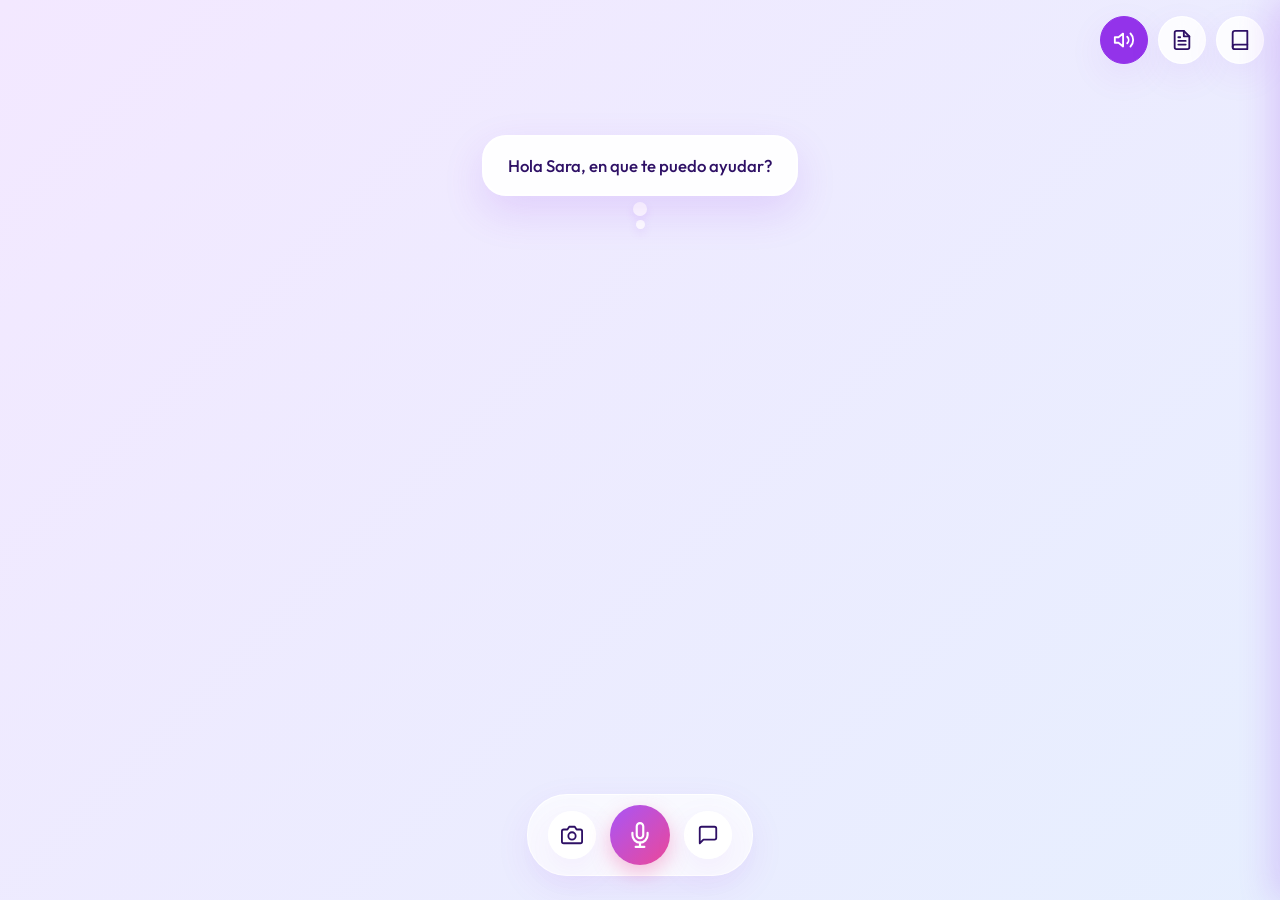
==== docs/index.html @ d2b23d7a "Rebrand to Amigo, fix mobile chat UI safe-areas, permissions, PWA install and note creation with ima" ====
<!DOCTYPE html>
<html lang="es">
<head>
  <meta charset="UTF-8">
  <meta name="viewport" content="width=device-width, initial-scale=1.0, maximum-scale=1.0, user-scalable=no, viewport-fit=cover">
  <title>Amigo</title>
  <link rel="icon" type="image/png" href="./assets/img/logopwa.png">
  <link rel="apple-touch-icon" href="./assets/img/logopwa.png">
  <link rel="manifest" href="./manifest.json">
  <meta name="theme-color" content="#8B5CF6">
  <link rel="preconnect" href="https://fonts.googleapis.com">
  <link rel="preconnect" href="https://fonts.gstatic.com" crossorigin>
  <link href="https://fonts.googleapis.com/css2?family=Outfit:wght@400;500;600;700&display=swap" rel="stylesheet">
  <link rel="stylesheet" href="./css/styles.css">

  <script type="importmap">
    {
      "imports": {
        "three": "https://cdn.jsdelivr.net/npm/three@0.160.0/build/three.module.js"
      }
    }
  </script>

  <!-- Import model-viewer web component from Google CDN -->
  <script type="module" src="https://ajax.googleapis.com/ajax/libs/model-viewer/3.4.0/model-viewer.min.js"></script>
</head>
<body>

  <div id="app-container">
    <!-- 3D Canvas / Model Viewer Container -->
    <div id="canvas-container">
      <model-viewer
        id="bot-model-viewer"
        src="./assets/img/ia.gltf"
        alt="Personaje 3D"
        auto-rotate
        auto-rotate-delay="3000"
        rotation-per-second="4deg"
        camera-controls
        disable-zoom
        disable-pan
        shadow-intensity="1"
        shadow-softness="0.8"
        exposure="1"
        touch-action="none"
        interaction-prompt="none"
        style="width: 100%; height: 100%; outline: none;"
      >
        <!-- Fallback ThreeJS canvas container inside if model-viewer fails -->
        <div id="three-canvas-fallback" style="width: 100%; height: 100%;"></div>
      </model-viewer>
    </div>

    <!-- Top Navigation Header Bar -->
    <header class="top-bar">
      <div></div> <!-- Spacer -->

      <div class="top-actions">
        <!-- Audio Speech Toggle -->
        <button id="btn-toggle-speech" class="btn-icon active" title="Voz" aria-label="Voz">
          <svg width="22" height="22" viewBox="0 0 24 24" fill="none" stroke="currentColor" stroke-width="2" stroke-linecap="round" stroke-linejoin="round"><polygon points="11 5 6 9 2 9 2 15 6 15 11 19 11 5"></polygon><path d="M19.07 4.93a10 10 0 0 1 0 14.14M15.54 8.46a5 5 0 0 1 0 7.07"></path></svg>
        </button>

        <!-- Post-it Notes Page Button -->
        <a href="./notas.html" class="btn-icon" title="Notas Post-it" aria-label="Notas Post-it">
          <svg width="22" height="22" viewBox="0 0 24 24" fill="none" stroke="currentColor" stroke-width="2" stroke-linecap="round" stroke-linejoin="round"><path d="M14 2H6a2 2 0 0 0-2 2v16a2 2 0 0 0 2 2h12a2 2 0 0 0 2-2V8z"></path><polyline points="14 2 14 8 20 8"></polyline><line x1="16" y1="13" x2="8" y2="13"></line><line x1="16" y1="17" x2="8" y2="17"></line><polyline points="10 9 9 9 8 9"></polyline></svg>
        </a>

        <!-- Learn / Knowledge Base Page Button -->
        <a href="./aprender.html" class="btn-icon" title="Base de Conocimiento" aria-label="Base de Conocimiento">
          <svg width="22" height="22" viewBox="0 0 24 24" fill="none" stroke="currentColor" stroke-width="2" stroke-linecap="round" stroke-linejoin="round"><path d="M4 19.5A2.5 2.5 0 0 1 6.5 17H20"></path><path d="M6.5 2H20v20H6.5A2.5 2.5 0 0 1 4 19.5v-15A2.5 2.5 0 0 1 6.5 2z"></path></svg>
        </a>
      </div>
    </header>

    <!-- Floating Thought / Speech Bubble -->
    <div class="thought-bubble-container">
      <div id="thought-bubble" class="thought-bubble">
        <p id="thought-text">Hola Sara, en que te puedo ayudar?</p>
      </div>
      <div class="thought-tail">
        <div class="thought-tail-dot dot-1"></div>
        <div class="thought-tail-dot dot-2"></div>
      </div>
    </div>

    <!-- Floating Strategic Action Control Bar -->
    <div class="bottom-control-bar">
      <!-- Camera Button -->
      <button id="btn-camera" class="btn-icon" title="Camara" aria-label="Camara">
        <svg width="22" height="22" viewBox="0 0 24 24" fill="none" stroke="currentColor" stroke-width="2" stroke-linecap="round" stroke-linejoin="round"><path d="M23 19a2 2 0 0 1-2 2H3a2 2 0 0 1-2-2V8a2 2 0 0 1 2-2h4l2-3h6l2 3h4a2 2 0 0 1 2 2z"></path><circle cx="12" cy="13" r="4"></circle></svg>
      </button>

      <!-- Main Mic / Voice Speak Button -->
      <button id="btn-mic" class="btn-icon btn-main-mic" title="Hablar" aria-label="Hablar">
        <svg width="26" height="26" viewBox="0 0 24 24" fill="none" stroke="currentColor" stroke-width="2" stroke-linecap="round" stroke-linejoin="round"><path d="M12 1a3 3 0 0 0-3 3v8a3 3 0 0 0 6 0V4a3 3 0 0 0-3-3z"></path><path d="M19 10v2a7 7 0 0 1-14 0v-2"></path><line x1="12" y1="19" x2="12" y2="23"></line><line x1="8" y1="23" x2="16" y2="23"></line></svg>
      </button>

      <!-- Toggle Chat Drawer Button -->
      <button id="btn-chat-toggle" class="btn-icon" title="Chat" aria-label="Chat">
        <svg width="22" height="22" viewBox="0 0 24 24" fill="none" stroke="currentColor" stroke-width="2" stroke-linecap="round" stroke-linejoin="round"><path d="M21 15a2 2 0 0 1-2 2H7l-4 4V5a2 2 0 0 1 2-2h14a2 2 0 0 1 2 2z"></path></svg>
      </button>
    </div>

    <!-- Chat Drawer Side Panel -->
    <aside id="chat-drawer" class="chat-drawer">
      <div class="chat-header">
        <h2>Conversación</h2>
        <div style="display: flex; align-items: center; gap: 8px;">
          <!-- Chat Voice Toggle Button -->
          <button id="btn-chat-toggle-speech" class="btn-icon active" style="width: 36px; height: 36px;" title="Voz en Chat" aria-label="Voz en Chat">
            <svg width="18" height="18" viewBox="0 0 24 24" fill="none" stroke="currentColor" stroke-width="2" stroke-linecap="round" stroke-linejoin="round"><polygon points="11 5 6 9 2 9 2 15 6 15 11 19 11 5"></polygon><path d="M19.07 4.93a10 10 0 0 1 0 14.14M15.54 8.46a5 5 0 0 1 0 7.07"></path></svg>
          </button>
          <button id="btn-close-chat" class="btn-icon" style="width: 36px; height: 36px;" title="Cerrar Chat" aria-label="Cerrar Chat">
            <svg width="18" height="18" viewBox="0 0 24 24" fill="none" stroke="currentColor" stroke-width="2" stroke-linecap="round" stroke-linejoin="round"><line x1="18" y1="6" x2="6" y2="18"></line><line x1="6" y1="6" x2="18" y2="18"></line></svg>
          </button>
        </div>
      </div>

      <div id="chat-messages" class="chat-messages">
        <div class="chat-msg ai">
          ¡Hola Sara! ¿En qué te puedo ayudar hoy?
        </div>
      </div>

      <!-- Attached Image Preview Container -->
      <div id="attached-preview" style="display: none; padding: 8px 16px; background: #f8fafc; border-top: 1px solid #e2e8f0; align-items: center; justify-content: space-between;">
        <div style="display: flex; align-items: center; gap: 8px;">
          <img id="attached-img" src="" style="width: 40px; height: 40px; border-radius: 8px; object-fit: cover;">
          <span style="font-size: 0.85rem; color: #475569;">Imagen adjunta</span>
        </div>
        <button id="btn-remove-attachment" style="background: none; border: none; font-size: 1.1rem; cursor: pointer;">✕</button>
      </div>

      <!-- Hidden file input for image upload inside chat -->
      <input type="file" id="chat-file-input" accept="image/*" style="display: none;">

      <div class="chat-input-bar">
        <!-- Image upload button in chat -->
        <button id="btn-chat-image" class="btn-chat-action" title="Cargar Imagen" aria-label="Cargar Imagen">
          <svg width="20" height="20" viewBox="0 0 24 24" fill="none" stroke="currentColor" stroke-width="2" stroke-linecap="round" stroke-linejoin="round"><rect x="3" y="3" width="18" height="18" rx="2" ry="2"></rect><circle cx="8.5" cy="8.5" r="1.5"></circle><polyline points="21 15 16 10 5 21"></polyline></svg>
        </button>

        <!-- Voice mic button in chat -->
        <button id="btn-chat-mic" class="btn-chat-action" title="Hablar por voz" aria-label="Hablar por voz">
          <svg width="20" height="20" viewBox="0 0 24 24" fill="none" stroke="currentColor" stroke-width="2" stroke-linecap="round" stroke-linejoin="round"><path d="M12 1a3 3 0 0 0-3 3v8a3 3 0 0 0 6 0V4a3 3 0 0 0-3-3z"></path><path d="M19 10v2a7 7 0 0 1-14 0v-2"></path><line x1="12" y1="19" x2="12" y2="23"></line><line x1="8" y1="23" x2="16" y2="23"></line></svg>
        </button>

        <input type="text" id="chat-input" placeholder="Escribe un mensaje o arrastra una imagen..." autocomplete="off">

        <button id="btn-send-chat" class="btn-send" title="Enviar" aria-label="Enviar">
          <svg width="18" height="18" viewBox="0 0 24 24" fill="none" stroke="currentColor" stroke-width="2" stroke-linecap="round" stroke-linejoin="round"><line x1="22" y1="2" x2="11" y2="13"></line><polygon points="22 2 15 22 11 13 2 9 22 2"></polygon></svg>
        </button>
      </div>
    </aside>

    <!-- Camera Modal Dialog -->
    <div id="camera-modal" class="camera-modal">
      <div class="camera-box">
        <h3 style="font-size: 1.1rem; color: #1e1b4b; display: flex; align-items: center; gap: 8px;">
          Capturar Foto
        </h3>
        <video id="camera-stream" class="camera-preview" autoplay playsinline></video>
        <canvas id="camera-canvas" style="display: none;"></canvas>
        <div class="camera-controls">
          <button id="btn-snap-photo" class="btn-action btn-snap">
            Capturar Foto
          </button>
          <button id="btn-close-camera" class="btn-action btn-close-cam">
            Cancelar
          </button>
        </div>
      </div>
    </div>

    <!-- Active Alarm Alert Overlay Modal -->
    <div id="alarm-modal" class="alarm-overlay-modal">
      <div class="alarm-alert-card">
        <div style="font-size: 0.8rem; font-weight: 700; color: #9333ea; letter-spacing: 0.05em; text-transform: uppercase;" id="alarm-alert-type">Alarma Activa</div>
        <div class="alarm-alert-title" id="alarm-alert-name">Hora de despertar</div>
        <div class="alarm-alert-time" id="alarm-alert-time">07:00 AM</div>
        <div class="alarm-alert-msg" id="alarm-alert-msg">"Es hora de despertar y comenzar el dia."</div>
        <div class="alarm-alert-actions">
          <button id="btn-stop-alarm" class="btn-stop-alarm">Detener</button>
          <button id="btn-snooze-alarm" class="btn-snooze-alarm">Posponer 5 min</button>
        </div>
      </div>
    </div>

  </div>

  <script type="module" src="./js/app.js"></script>
</body>
</html>
---- docs/css/styles.css ----
/* Modern Pastel Palette & Global Styles */
:root {
  --bg-gradient-1: #f3e8ff; /* Soft lavender */
  --bg-gradient-2: #e0f2fe; /* Soft sky blue */
  --bg-gradient-3: #fce7f3; /* Soft pink */

  --card-bg: rgba(255, 255, 255, 0.85);
  --card-border: rgba(255, 255, 255, 0.9);
  --glass-shadow: 0 12px 36px 0 rgba(147, 51, 234, 0.08);

  --text-main: #2e1065;
  --text-muted: #6b21a8;

  --primary-purple: #9333ea;
  --primary-hover: #7e22ce;
  --primary-light: #f3e8ff;

  --accent-pink: #ec4899;
  --accent-blue: #0284c7;
  --accent-green: #10b981;
  --accent-yellow: #f59e0b;

  --font-family: 'Outfit', 'Segoe UI', system-ui, -apple-system, sans-serif;
}

* {
  box-sizing: border-box;
  margin: 0;
  padding: 0;
  user-select: none;
  -webkit-tap-highlight-color: transparent;
}

body {
  font-family: var(--font-family);
  background: linear-gradient(135deg, var(--bg-gradient-1), var(--bg-gradient-2), var(--bg-gradient-3));
  background-size: 300% 300%;
  animation: gradientBG 15s ease infinite;
  color: var(--text-main);
  height: 100vh;
  height: 100dvh;
  width: 100vw;
  overflow: hidden;
  position: relative;
}

@keyframes gradientBG {
  0% { background-position: 0% 50%; }
  50% { background-position: 100% 50%; }
  100% { background-position: 0% 50%; }
}

/* App Container */
#app-container {
  width: 100%;
  height: 100%;
  position: relative;
  display: flex;
  flex-direction: column;
  align-items: center;
  justify-content: center;
}

/* 3D Canvas Container */
#canvas-container {
  position: absolute;
  top: 0;
  left: 0;
  width: 100%;
  height: 100%;
  z-index: 1;
  pointer-events: auto;
  touch-action: none;
}

#bot-model-viewer {
  width: 100%;
  height: 100%;
  outline: none;
  touch-action: none;
  pointer-events: auto;
}

#three-canvas-fallback {
  pointer-events: none;
}

/* Header Bar */
.top-bar {
  position: absolute;
  top: calc(16px + env(safe-area-inset-top, 0px));
  left: calc(16px + env(safe-area-inset-left, 0px));
  right: calc(16px + env(safe-area-inset-right, 0px));
  z-index: 10;
  display: flex;
  justify-content: space-between;
  align-items: center;
  pointer-events: none;
}

.top-actions {
  pointer-events: auto;
  display: flex;
  gap: 10px;
}

/* Floating Action Buttons */
.btn-icon {
  background: var(--card-bg);
  backdrop-filter: blur(12px);
  border: 1px solid var(--card-border);
  box-shadow: var(--glass-shadow);
  color: var(--text-main);
  width: 48px;
  height: 48px;
  border-radius: 50%;
  display: flex;
  align-items: center;
  justify-content: center;
  font-size: 1.3rem;
  cursor: pointer;
  transition: all 0.25s cubic-bezier(0.4, 0, 0.2, 1);
  text-decoration: none;
}

.btn-icon:hover, .btn-icon:focus-visible {
  transform: translateY(-3px) scale(1.05);
  box-shadow: 0 12px 24px 0 rgba(147, 51, 234, 0.25);
  background: rgba(255, 255, 255, 0.95);
}

.btn-icon:active {
  transform: translateY(0) scale(0.95);
}

.btn-icon.active {
  background: var(--primary-purple);
  color: white;
  border-color: var(--primary-purple);
}

/* Thought / Speech Bubbles Overlay */
.thought-bubble-container {
  position: absolute;
  top: 15%;
  left: 50%;
  transform: translateX(-50%);
  width: 90%;
  max-width: 520px;
  z-index: 5;
  pointer-events: none;
  display: flex;
  flex-direction: column;
  align-items: center;
  transition: opacity 0.3s ease;
}

.thought-bubble-container.hidden {
  display: none !important;
  opacity: 0;
  pointer-events: none;
}

.thought-bubble {
  pointer-events: auto;
  background: rgba(255, 255, 255, 0.92);
  backdrop-filter: blur(16px);
  border: 2px solid rgba(255, 255, 255, 0.9);
  border-radius: 24px;
  padding: 16px 24px;
  box-shadow: 0 16px 40px rgba(147, 51, 234, 0.15);
  max-width: 100%;
  position: relative;
  animation: bubblePop 0.4s cubic-bezier(0.175, 0.885, 0.32, 1.275);
  transition: all 0.3s ease;
}

@keyframes bubblePop {
  0% { opacity: 0; transform: scale(0.8) translateY(15px); }
  100% { opacity: 1; transform: scale(1) translateY(0); }
}

.thought-bubble p {
  font-size: 1.05rem;
  line-height: 1.5;
  color: var(--text-main);
  font-weight: 500;
  text-align: center;
  word-wrap: break-word;
}

/* Cute thought tail dots */
.thought-tail {
  display: flex;
  flex-direction: column;
  align-items: center;
  gap: 4px;
  margin-top: 6px;
}

.thought-tail-dot {
  background: rgba(255, 255, 255, 0.9);
  border-radius: 50%;
  box-shadow: 0 4px 10px rgba(147, 51, 234, 0.1);
}

.dot-1 { width: 14px; height: 14px; }
.dot-2 { width: 9px; height: 9px; }

/* Bottom Floating Control Bar around 3D canvas */
.bottom-control-bar {
  position: absolute;
  bottom: calc(24px + env(safe-area-inset-bottom, 0px));
  left: 50%;
  transform: translateX(-50%);
  z-index: 10;
  display: flex;
  gap: 14px;
  align-items: center;
  background: rgba(255, 255, 255, 0.7);
  backdrop-filter: blur(16px);
  padding: 10px 20px;
  border-radius: 40px;
  border: 1px solid var(--card-border);
  box-shadow: var(--glass-shadow);
  max-width: 92vw;
}

.btn-main-mic {
  width: 60px;
  height: 60px;
  font-size: 1.6rem;
  background: linear-gradient(135deg, #a855f7, #ec4899);
  color: white;
  border: none;
  box-shadow: 0 8px 20px rgba(236, 72, 153, 0.35);
}

.btn-main-mic:hover {
  background: linear-gradient(135deg, #9333ea, #db2777);
}

.btn-main-mic.recording {
  animation: pulseMic 1.2s infinite;
  background: linear-gradient(135deg, #ef4444, #f43f5e);
}

@keyframes pulseMic {
  0% { transform: scale(1); box-shadow: 0 0 0 0 rgba(239, 68, 68, 0.7); }
  70% { transform: scale(1.1); box-shadow: 0 0 0 16px rgba(239, 68, 68, 0); }
  100% { transform: scale(1); box-shadow: 0 0 0 0 rgba(239, 68, 68, 0); }
}

/* Chat Drawer / Modal */
.chat-drawer {
  position: fixed;
  top: 0;
  right: 0;
  bottom: 0;
  height: 100vh;
  height: 100dvh;
  width: 100%;
  max-width: 450px;
  background: rgba(255, 255, 255, 0.96);
  backdrop-filter: blur(20px);
  z-index: 100;
  display: flex;
  flex-direction: column;
  box-shadow: -8px 0 32px rgba(147, 51, 234, 0.2);
  transform: translateX(100%);
  transition: transform 0.35s cubic-bezier(0.4, 0, 0.2, 1);
  border-left: 1px solid var(--card-border);
  user-select: text !important;
  -webkit-user-select: text !important;
}

.chat-drawer.open {
  transform: translateX(0);
}

.chat-header {
  padding: calc(16px + env(safe-area-inset-top, 0px)) 20px 16px 20px;
  border-bottom: 1px solid rgba(0, 0, 0, 0.06);
  display: flex;
  align-items: center;
  justify-content: space-between;
  background: var(--primary-light);
  flex-shrink: 0;
}

.chat-header h2 {
  font-size: 1.2rem;
  color: var(--text-main);
  display: flex;
  align-items: center;
  gap: 8px;
}

.chat-messages,
.chat-messages *,
.chat-msg,
.chat-msg * {
  user-select: text !important;
  -webkit-user-select: text !important;
}

.chat-messages {
  flex: 1;
  padding: 16px;
  overflow-y: auto;
  display: flex;
  flex-direction: column;
  gap: 12px;
}

.chat-msg {
  max-width: 85%;
  padding: 12px 16px;
  border-radius: 18px;
  font-size: 0.95rem;
  line-height: 1.45;
  animation: msgPop 0.25s ease-out;
}

.chat-drawer.drag-over {
  border: 2px dashed var(--primary-purple);
  background: rgba(243, 232, 255, 0.98);
}

.btn-chat-action {
  background: #f1f5f9;
  border: 1px solid #e2e8f0;
  color: var(--text-main);
  width: 38px;
  height: 38px;
  border-radius: 50%;
  display: flex;
  align-items: center;
  justify-content: center;
  cursor: pointer;
  transition: all 0.2s ease;
  flex-shrink: 0;
}

.btn-chat-action:hover {
  background: var(--primary-light);
  color: var(--primary-purple);
  border-color: var(--primary-purple);
}

.btn-chat-action.recording {
  background: #ef4444;
  color: white;
  border-color: #ef4444;
  animation: pulseMic 1.2s infinite;
}

@keyframes msgPop {
  from { opacity: 0; transform: translateY(8px); }
  to { opacity: 1; transform: translateY(0); }
}

.chat-msg.user {
  align-self: flex-end;
  background: linear-gradient(135deg, #c084fc, #a855f7);
  color: white;
  border-bottom-right-radius: 4px;
}

.chat-msg.ai {
  align-self: flex-start;
  background: #f1f5f9;
  color: var(--text-main);
  border: 1px solid #e2e8f0;
  border-bottom-left-radius: 4px;
  position: relative;
}

.chat-msg-actions {
  display: flex;
  justify-content: flex-end;
  margin-top: 6px;
  padding-top: 4px;
  border-top: 1px dashed rgba(0, 0, 0, 0.08);
}

.btn-copy-msg {
  background: transparent;
  border: none;
  color: var(--primary-purple);
  font-size: 0.78rem;
  font-weight: 600;
  cursor: pointer;
  display: inline-flex;
  align-items: center;
  gap: 4px;
  padding: 2px 6px;
  border-radius: 6px;
  transition: background 0.2s;
}

.btn-copy-msg:hover {
  background: rgba(147, 51, 234, 0.1);
}

.chat-msg img {
  max-width: 100%;
  border-radius: 12px;
  margin-top: 8px;
}

.chat-input-bar {
  padding: 12px 16px;
  padding-bottom: max(14px, calc(12px + env(safe-area-inset-bottom, 0px)));
  border-top: 1px solid rgba(0, 0, 0, 0.06);
  display: flex;
  gap: 8px;
  align-items: center;
  background: white;
  flex-shrink: 0;
  position: relative;
  z-index: 10;
}

.chat-input-bar input {
  flex: 1;
  border: 1px solid #e2e8f0;
  padding: 12px 16px;
  border-radius: 24px;
  outline: none;
  font-family: inherit;
  font-size: 0.95rem;
  transition: border-color 0.2s;
  background: #f8fafc;
}

.chat-input-bar input:focus {
  border-color: var(--primary-purple);
  background: white;
}

.btn-send {
  background: var(--primary-purple);
  color: white;
  border: none;
  width: 42px;
  height: 42px;
  border-radius: 50%;
  cursor: pointer;
  display: flex;
  align-items: center;
  justify-content: center;
  font-size: 1.1rem;
}

/* Camera Modal Overlay */
.camera-modal {
  position: absolute;
  top: 0;
  left: 0;
  right: 0;
  bottom: 0;
  background: rgba(15, 23, 42, 0.85);
  backdrop-filter: blur(10px);
  z-index: 30;
  display: flex;
  flex-direction: column;
  align-items: center;
  justify-content: center;
  padding: 20px;
  opacity: 0;
  pointer-events: none;
  transition: opacity 0.3s ease;
}

.camera-modal.open {
  opacity: 1;
  pointer-events: auto;
}

.camera-box {
  background: white;
  border-radius: 24px;
  padding: 20px;
  width: 100%;
  max-width: 480px;
  display: flex;
  flex-direction: column;
  align-items: center;
  gap: 16px;
  box-shadow: 0 20px 50px rgba(0, 0, 0, 0.3);
}

.camera-preview {
  width: 100%;
  height: 320px;
  object-fit: cover;
  border-radius: 16px;
  background: #000;
}

.camera-controls {
  display: flex;
  gap: 16px;
}

.btn-action {
  padding: 10px 20px;
  border-radius: 20px;
  border: none;
  font-weight: 600;
  font-size: 0.95rem;
  cursor: pointer;
  display: flex;
  align-items: center;
  gap: 8px;
  transition: transform 0.2s;
}

.btn-action:hover {
  transform: scale(1.03);
}

.btn-snap {
  background: var(--accent-pink);
  color: white;
}

.btn-close-cam {
  background: #e2e8f0;
  color: #475569;
}

/* ==========================================================================
   Learn Page / Base de Conocimiento (Aprender) - Clean 2-Column Design
   ========================================================================== */

.page-learn {
  height: auto;
  min-height: 100vh;
  overflow-y: auto;
  padding: 32px 20px;
  display: flex;
  justify-content: center;
  align-items: flex-start;
}

.learn-container {
  width: 100%;
  max-width: 1100px;
  background: rgba(255, 255, 255, 0.92);
  backdrop-filter: blur(24px);
  border-radius: 28px;
  padding: 32px;
  box-shadow: 0 16px 40px rgba(147, 51, 234, 0.08);
  border: 1px solid var(--card-border);
  margin-bottom: 40px;
}

/* Header styling */
.learn-header {
  display: flex;
  align-items: center;
  justify-content: space-between;
  margin-bottom: 28px;
  padding-bottom: 16px;
  border-bottom: 1px solid #f1f5f9;
}

.header-title-group {
  display: flex;
  align-items: center;
  gap: 12px;
  color: var(--text-main);
}

.header-icon {
  color: var(--primary-purple);
}

.header-title-group h1 {
  font-size: 1.5rem;
  font-weight: 700;
  letter-spacing: -0.02em;
}

.btn-back {
  display: inline-flex;
  align-items: center;
  gap: 8px;
  background: var(--primary-light);
  color: var(--primary-purple);
  padding: 8px 18px;
  border-radius: 20px;
  font-weight: 600;
  font-size: 0.9rem;
  text-decoration: none;
  transition: all 0.2s ease;
}

.btn-back:hover {
  background: #e9d5ff;
  transform: translateY(-1px);
}

/* Two Column Layout Grid */
.learn-grid {
  display: grid;
  grid-template-columns: 1fr 1fr;
  gap: 28px;
  align-items: start;
}

@media (max-width: 860px) {
  .learn-grid {
    grid-template-columns: 1fr;
  }
}

.section-card.column-card {
  background: #ffffff;
  border-radius: 22px;
  padding: 24px;
  box-shadow: 0 4px 20px rgba(0, 0, 0, 0.03);
  border: 1px solid #f1f5f9;
  display: flex;
  flex-direction: column;
}

.card-title {
  display: flex;
  align-items: center;
  gap: 10px;
  margin-bottom: 18px;
  color: var(--primary-purple);
}

.card-title h3 {
  font-size: 1.15rem;
  font-weight: 700;
  color: var(--text-main);
}

/* Tab Navigation for Upload Types */
.tab-buttons {
  display: flex;
  gap: 6px;
  margin-bottom: 20px;
  background: #f8fafc;
  padding: 4px;
  border-radius: 14px;
  border: 1px solid #f1f5f9;
}

.tab-btn {
  flex: 1;
  display: flex;
  align-items: center;
  justify-content: center;
  gap: 6px;
  background: transparent;
  border: none;
  padding: 9px 12px;
  font-size: 0.85rem;
  font-weight: 600;
  color: #64748b;
  cursor: pointer;
  border-radius: 10px;
  transition: all 0.2s ease;
}

.tab-btn:hover {
  color: var(--primary-purple);
}

.tab-btn.active {
  background: #ffffff;
  color: var(--primary-purple);
  box-shadow: 0 2px 8px rgba(0, 0, 0, 0.06);
}

.tab-content {
  display: none;
}

.tab-content.active {
  display: flex;
  flex-direction: column;
  gap: 16px;
}

/* Custom Styled Input Groups */
.form-group {
  display: flex;
  flex-direction: column;
  gap: 6px;
}

.form-group label {
  font-size: 0.85rem;
  font-weight: 600;
  color: #475569;
}

.form-input, .form-textarea {
  width: 100%;
  padding: 11px 16px;
  border-radius: 12px;
  border: 1px solid #cbd5e1;
  font-family: inherit;
  font-size: 0.95rem;
  color: var(--text-main);
  background: #ffffff;
  outline: none;
  transition: all 0.2s ease;
}

.custom-select {
  appearance: none;
  -webkit-appearance: none;
  background-image: url("data:image/svg+xml,%3Csvg xmlns='http://www.w3.org/2000/svg' width='16' height='16' viewBox='0 0 24 24' fill='none' stroke='%239333ea' stroke-width='2' stroke-linecap='round' stroke-linejoin='round'%3E%3Cpolyline points='6 9 12 15 18 9'%3E%3C/polyline%3E%3C/svg%3E");
  background-repeat: no-repeat;
  background-position: right 14px center;
  padding-right: 38px;
  cursor: pointer;
}

.form-textarea {
  min-height: 90px;
  resize: vertical;
}

.form-input:focus, .form-textarea:focus {
  border-color: var(--primary-purple);
  box-shadow: 0 0 0 3px rgba(147, 51, 234, 0.12);
}

/* Custom File Upload Box */
.custom-file-wrapper {
  display: flex;
  align-items: center;
  gap: 12px;
  border: 1px solid #cbd5e1;
  padding: 8px 12px;
  border-radius: 12px;
  background: #ffffff;
}

.file-input-hidden {
  display: none;
}

.custom-file-btn {
  display: inline-flex;
  align-items: center;
  gap: 6px;
  background: #f1f5f9;
  color: #475569;
  border: 1px solid #cbd5e1;
  padding: 8px 14px;
  border-radius: 8px;
  font-size: 0.85rem;
  font-weight: 600;
  cursor: pointer;
  transition: background 0.2s;
}

.custom-file-btn:hover {
  background: #e2e8f0;
}

.file-name-display {
  font-size: 0.85rem;
  color: #64748b;
  white-space: nowrap;
  overflow: hidden;
  text-overflow: ellipsis;
  flex: 1;
}

/* Action Buttons inside Tabs */
.btn-primary-action, .btn-secondary-action, .btn-accent-action {
  width: 100%;
  padding: 12px 20px;
  border-radius: 12px;
  border: none;
  font-weight: 600;
  font-size: 0.95rem;
  cursor: pointer;
  display: flex;
  align-items: center;
  justify-content: center;
  gap: 8px;
  transition: all 0.2s ease;
  margin-top: 4px;
}

.btn-primary-action {
  background: var(--primary-purple);
  color: #ffffff;
}
.btn-primary-action:hover {
  background: var(--primary-hover);
  transform: translateY(-1px);
}

.btn-secondary-action {
  background: var(--accent-blue);
  color: #ffffff;
}
.btn-secondary-action:hover {
  background: #0369a1;
  transform: translateY(-1px);
}

.btn-accent-action {
  background: var(--accent-pink);
  color: #ffffff;
}
.btn-accent-action:hover {
  background: #db2777;
  transform: translateY(-1px);
}

/* Column 2 Filter & Search Bar */
.filter-bar {
  display: flex;
  flex-direction: column;
  gap: 12px;
  margin-bottom: 20px;
}

.search-wrapper {
  position: relative;
  display: flex;
  align-items: center;
}

.search-icon {
  position: absolute;
  left: 14px;
  color: #94a3b8;
  pointer-events: none;
}

.search-input {
  padding-left: 42px;
}

.filter-buttons {
  display: flex;
  gap: 6px;
  flex-wrap: wrap;
}

.filter-chip {
  padding: 6px 14px;
  border-radius: 16px;
  border: 1px solid #e2e8f0;
  background: #f8fafc;
  color: #64748b;
  font-size: 0.8rem;
  cursor: pointer;
  font-weight: 600;
  transition: all 0.2s ease;
}

.filter-chip:hover {
  background: #f1f5f9;
}

.filter-chip.active {
  background: var(--primary-purple);
  color: #ffffff;
  border-color: var(--primary-purple);
}

/* Dynamic Knowledge Items List */
.knowledge-list {
  display: flex;
  flex-direction: column;
  gap: 14px;
  max-height: 480px;
  overflow-y: auto;
  padding-right: 4px;
}

.knowledge-item {
  background: #faf5ff;
  padding: 16px;
  border-radius: 16px;
  display: flex;
  flex-direction: column;
  gap: 10px;
  border: 1px solid #e9d5ff;
  transition: transform 0.2s ease;
}

.knowledge-item:hover {
  transform: translateY(-1px);
}

.knowledge-item-header {
  display: flex;
  justify-content: space-between;
  align-items: center;
}

.knowledge-item-title {
  font-weight: 700;
  font-size: 0.95rem;
  color: var(--text-main);
}

.item-badge {
  font-size: 0.7rem;
  font-weight: 700;
  padding: 3px 8px;
  border-radius: 8px;
  text-transform: uppercase;
  background: #f3e8ff;
  color: var(--primary-purple);
}

.knowledge-item-desc {
  font-size: 0.88rem;
  color: #475569;
  line-height: 1.45;
  word-wrap: break-word;
}

.item-actions {
  display: flex;
  gap: 8px;
  align-self: flex-end;
  margin-top: 4px;
}

.btn-edit {
  background: #e0f2fe;
  color: #0284c7;
  border: none;
  border-radius: 8px;
  padding: 6px 14px;
  font-size: 0.8rem;
  font-weight: 600;
  cursor: pointer;
  transition: background 0.2s;
}
.btn-edit:hover { background: #bae6fd; }

.btn-delete {
  background: #fee2e2;
  color: #ef4444;
  border: none;
  border-radius: 8px;
  padding: 6px 14px;
  font-size: 0.8rem;
  font-weight: 600;
  cursor: pointer;
  transition: background 0.2s;
}
.btn-delete:hover { background: #fca5a5; }

/* Toast alert notification */
.toast-msg {
  position: fixed;
  bottom: 30px;
  left: 50%;
  transform: translateX(-50%);
  background: #1e1b4b;
  color: white;
  padding: 10px 22px;
  border-radius: 30px;
  font-size: 0.9rem;
  font-weight: 500;
  z-index: 100;
  box-shadow: 0 10px 25px rgba(0, 0, 0, 0.2);
  animation: toastPop 0.3s cubic-bezier(0.175, 0.885, 0.32, 1.275);
}

@keyframes toastPop {
  from { opacity: 0; transform: translate(-50%, 20px); }
  to { opacity: 1; transform: translate(-50%, 0); }
}

/* ==========================================================================
   Algorithm (Alarms & Reminders) Additional UI Elements
   ========================================================================== */

.form-row {
  display: flex;
  gap: 12px;
  align-items: center;
}

.flex-1 {
  flex: 1;
}

.segmented-control {
  display: flex;
  background: #f1f5f9;
  padding: 4px;
  border-radius: 12px;
  border: 1px solid #e2e8f0;
  gap: 4px;
}

.segment-btn, .segment-schedule {
  flex: 1;
  padding: 8px 12px;
  border: none;
  background: transparent;
  color: #64748b;
  font-weight: 600;
  font-size: 0.85rem;
  border-radius: 8px;
  cursor: pointer;
  transition: all 0.2s ease;
}

.segment-btn.active, .segment-schedule.active {
  background: #ffffff;
  color: var(--primary-purple);
  box-shadow: 0 2px 6px rgba(0, 0, 0, 0.08);
}

.day-chips {
  display: flex;
  gap: 6px;
  flex-wrap: wrap;
}

.day-chip {
  flex: 1;
  min-width: 36px;
  padding: 8px 0;
  text-align: center;
  border: 1px solid #cbd5e1;
  background: #ffffff;
  color: #64748b;
  border-radius: 10px;
  font-size: 0.8rem;
  font-weight: 600;
  cursor: pointer;
  transition: all 0.2s ease;
}

.day-chip.active {
  background: var(--primary-purple);
  color: #ffffff;
  border-color: var(--primary-purple);
}

.checkbox-label {
  display: flex;
  align-items: center;
  gap: 8px;
  font-size: 0.88rem;
  font-weight: 500;
  color: var(--text-main);
  cursor: pointer;
  user-select: none;
}

.checkbox-label input[type="checkbox"] {
  width: 18px;
  height: 18px;
  accent-color: var(--primary-purple);
  cursor: pointer;
}

.form-range {
  width: 100%;
  accent-color: var(--primary-purple);
  cursor: pointer;
}

/* Alarm Card Badge & Controls */
.algorithm-card-badge {
  display: inline-flex;
  align-items: center;
  gap: 4px;
  padding: 3px 8px;
  border-radius: 8px;
  font-size: 0.72rem;
  font-weight: 700;
  text-transform: uppercase;
}

.badge-alarma {
  background: #fce7f3;
  color: var(--accent-pink);
}

.badge-recordatorio {
  background: #e0f2fe;
  color: var(--accent-blue);
}

.switch-toggle {
  position: relative;
  display: inline-block;
  width: 44px;
  height: 24px;
}

.switch-toggle input {
  opacity: 0;
  width: 0;
  height: 0;
}

.switch-slider {
  position: absolute;
  cursor: pointer;
  top: 0; left: 0; right: 0; bottom: 0;
  background-color: #cbd5e1;
  transition: .25s;
  border-radius: 24px;
}

.switch-slider:before {
  position: absolute;
  content: "";
  height: 18px;
  width: 18px;
  left: 3px;
  bottom: 3px;
  background-color: white;
  transition: .25s;
  border-radius: 50%;
}

input:checked + .switch-slider {
  background-color: var(--primary-purple);
}

input:checked + .switch-slider:before {
  transform: translateX(20px);
}

/* Real-Time Alarm Active Overlay Modal (Index Page) */
.alarm-overlay-modal {
  position: fixed;
  top: 0; left: 0; right: 0; bottom: 0;
  background: rgba(15, 23, 42, 0.85);
  backdrop-filter: blur(12px);
  z-index: 100;
  display: flex;
  align-items: center;
  justify-content: center;
  padding: 20px;
  opacity: 0;
  pointer-events: none;
  transition: opacity 0.3s ease;
}

.alarm-overlay-modal.active {
  opacity: 1;
  pointer-events: auto;
}

.alarm-alert-card {
  background: rgba(255, 255, 255, 0.98);
  border-radius: 28px;
  padding: 32px 28px;
  max-width: 420px;
  width: 100%;
  box-shadow: 0 25px 60px rgba(0,0,0,0.3);
  display: flex;
  flex-direction: column;
  align-items: center;
  text-align: center;
  gap: 16px;
  border: 2px solid var(--primary-purple);
  animation: alarmPulseCard 1.5s infinite ease-in-out;
}

@keyframes alarmPulseCard {
  0% { transform: scale(1); box-shadow: 0 0 0 0 rgba(147, 51, 234, 0.4); }
  50% { transform: scale(1.02); box-shadow: 0 0 0 20px rgba(147, 51, 234, 0); }
  100% { transform: scale(1); box-shadow: 0 0 0 0 rgba(147, 51, 234, 0); }
}

.alarm-alert-title {
  font-size: 1.4rem;
  font-weight: 700;
  color: var(--text-main);
}

.alarm-alert-msg {
  font-size: 1.05rem;
  color: #475569;
  line-height: 1.5;
}

.alarm-alert-time {
  font-size: 2.2rem;
  font-weight: 800;
  color: var(--primary-purple);
}

.alarm-alert-actions {
  display: flex;
  gap: 12px;
  width: 100%;
  margin-top: 10px;
}

.btn-stop-alarm {
  flex: 1;
  padding: 14px;
  border-radius: 16px;
  border: none;
  background: linear-gradient(135deg, #ef4444, #f43f5e);
  color: white;
  font-weight: 700;
  font-size: 1rem;
  cursor: pointer;
  box-shadow: 0 8px 20px rgba(239, 68, 68, 0.3);
  transition: transform 0.2s;
}

.btn-stop-alarm:hover {
  transform: scale(1.02);
}

.btn-snooze-alarm {
  flex: 1;
  padding: 14px;
  border-radius: 16px;
  border: 1px solid #cbd5e1;
  background: #f8fafc;
  color: #475569;
  font-weight: 700;
  font-size: 1rem;
  cursor: pointer;
  transition: transform 0.2s;
}

.btn-snooze-alarm:hover {
  background: #f1f5f9;
}

/* ==========================================================================
   Post-it Sticky Notes Board Styles (notas.html)
   ========================================================================== */

.notes-board {
  display: flex;
  flex-wrap: wrap;
  gap: 20px;
  align-items: flex-start;
  padding: 10px 0;
}

.postit-card {
  width: 260px;
  min-height: 260px;
  border-radius: 12px;
  padding: 18px;
  box-shadow: 0 10px 25px rgba(0, 0, 0, 0.08), 0 2px 6px rgba(0, 0, 0, 0.04);
  display: flex;
  flex-direction: column;
  position: relative;
  transition: transform 0.25s ease, box-shadow 0.25s ease;
  border-top: 2px solid rgba(255, 255, 255, 0.6);
}

.postit-card:hover {
  transform: translateY(-6px) rotate(-1deg);
  box-shadow: 0 16px 35px rgba(0, 0, 0, 0.12);
}

.add-postit-card {
  background: rgba(255, 255, 255, 0.6);
  border: 2px dashed #a855f7;
  cursor: pointer;
  align-items: center;
  justify-content: center;
  transition: all 0.25s ease;
}

.add-postit-card:hover {
  background: rgba(243, 232, 255, 0.8);
  border-color: #9333ea;
  transform: translateY(-4px) scale(1.02);
}

.add-postit-inner {
  display: flex;
  flex-direction: column;
  align-items: center;
  gap: 8px;
  color: var(--primary-purple);
}

.add-plus-icon {
  font-size: 3rem;
  line-height: 1;
  font-weight: 300;
}

.add-plus-text {
  font-weight: 700;
  font-size: 1rem;
}

.postit-header {
  display: flex;
  align-items: center;
  justify-content: space-between;
  margin-bottom: 12px;
  border-bottom: 1px dashed rgba(0, 0, 0, 0.12);
  padding-bottom: 8px;
}

.postit-pin {
  font-size: 1.1rem;
}

.postit-title {
  font-family: 'Caveat', cursive, sans-serif;
  font-size: 1.5rem;
  font-weight: 700;
  color: #1e1b4b;
  flex: 1;
  margin: 0 8px;
  white-space: nowrap;
  overflow: hidden;
  text-overflow: ellipsis;
}

.postit-actions {
  display: flex;
  gap: 4px;
}

.btn-postit-action {
  background: transparent;
  border: none;
  font-size: 0.95rem;
  cursor: pointer;
  padding: 4px;
  border-radius: 6px;
  transition: background 0.2s;
}

.btn-postit-action:hover {
  background: rgba(0, 0, 0, 0.08);
}

.postit-body {
  flex: 1;
  display: flex;
  flex-direction: column;
  gap: 10px;
}

.postit-text {
  font-family: 'Caveat', cursive, sans-serif;
  font-size: 1.25rem;
  line-height: 1.35;
  color: #2e1065;
  white-space: pre-wrap;
  word-wrap: break-word;
}

.postit-image-box img, .postit-drawing-box img {
  width: 100%;
  max-height: 150px;
  object-fit: contain;
  border-radius: 8px;
}

/* Post-it Editor Modal */
.note-modal {
  position: fixed;
  top: 0; left: 0; right: 0; bottom: 0;
  background: rgba(15, 23, 42, 0.75);
  backdrop-filter: blur(10px);
  z-index: 120;
  display: flex;
  align-items: center;
  justify-content: center;
  padding: 20px;
  opacity: 0;
  pointer-events: none;
  transition: opacity 0.3s ease;
}

.note-modal.open {
  opacity: 1;
  pointer-events: auto;
}

.note-modal-card {
  background: #ffffff;
  border-radius: 24px;
  padding: 24px;
  width: 100%;
  max-width: 520px;
  box-shadow: 0 25px 50px rgba(0, 0, 0, 0.25);
  display: flex;
  flex-direction: column;
  gap: 16px;
  max-height: 90vh;
  overflow-y: auto;
}

.modal-header {
  display: flex;
  align-items: center;
  justify-content: space-between;
  border-bottom: 1px solid #f1f5f9;
  padding-bottom: 12px;
}

.modal-header h3 {
  font-size: 1.2rem;
  color: var(--text-main);
}

.btn-close-modal {
  background: transparent;
  border: none;
  font-size: 1.2rem;
  cursor: pointer;
  color: #64748b;
}

.color-picker-group {
  display: flex;
  gap: 10px;
  align-items: center;
}

.color-swatch {
  width: 32px;
  height: 32px;
  border-radius: 50%;
  border: 2px solid transparent;
  cursor: pointer;
  transition: transform 0.2s, border-color 0.2s;
}

.color-swatch.active {
  transform: scale(1.15);
  border-color: var(--primary-purple);
}

.drawing-container {
  border: 1px solid #cbd5e1;
  border-radius: 12px;
  padding: 10px;
  background: #fafafa;
  display: flex;
  flex-direction: column;
  gap: 8px;
}

.drawing-toolbar {
  display: flex;
  align-items: center;
  gap: 12px;
}

.draw-color-input {
  border: none;
  width: 32px;
  height: 32px;
  border-radius: 50%;
  cursor: pointer;
  background: transparent;
}

.btn-tool {
  background: #f1f5f9;
  border: 1px solid #cbd5e1;
  padding: 4px 10px;
  border-radius: 8px;
  font-size: 0.8rem;
  font-weight: 600;
  cursor: pointer;
}

.note-drawing-canvas {
  width: 100%;
  height: 150px;
  background: #ffffff;
  border-radius: 8px;
  border: 1px dashed #cbd5e1;
  cursor: crosshair;
  touch-action: none;
}
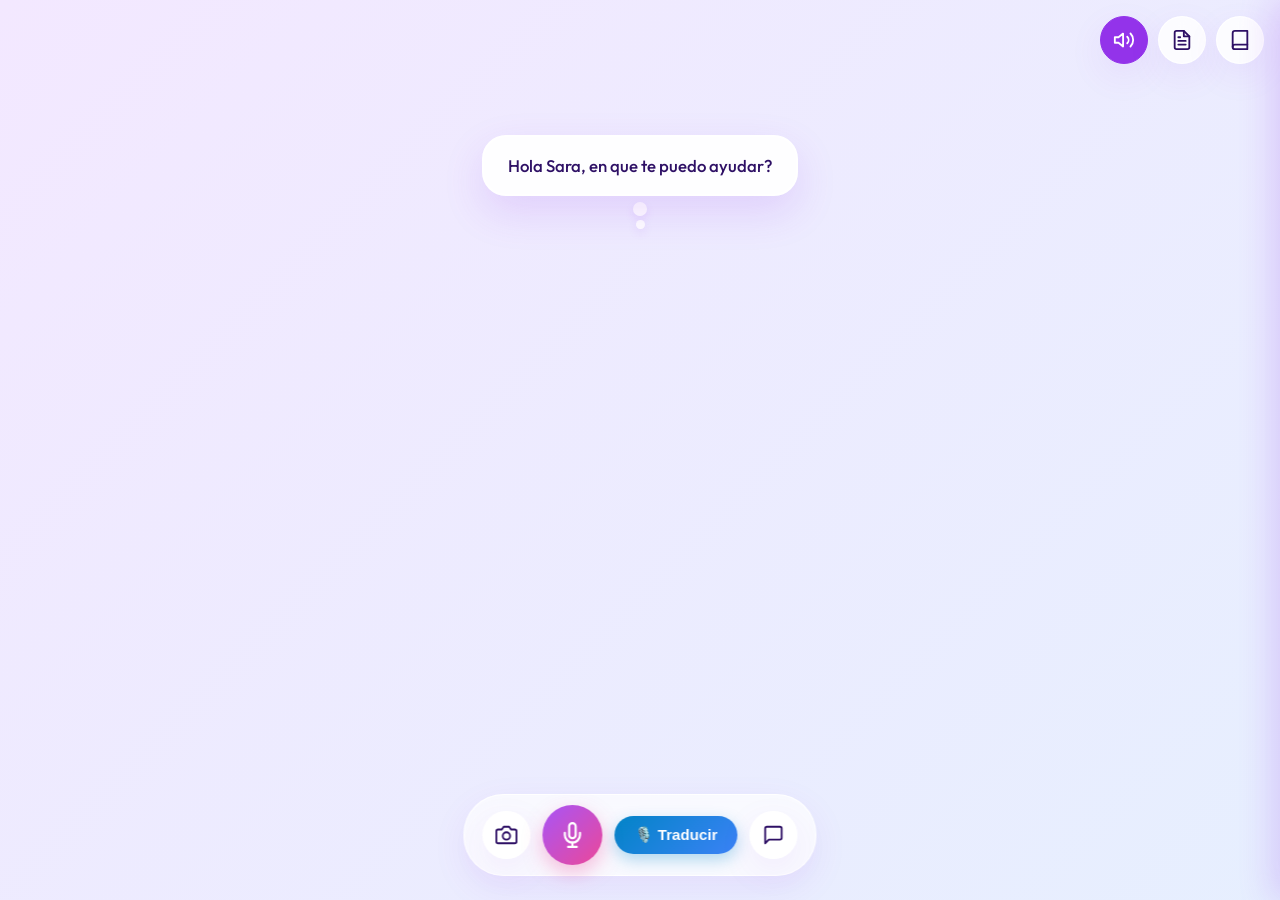
==== commit 8e5c9415: "Agregar traductor en tiempo real bidireccional entre ingles y espanol con Gemini y ElevenLabs Co-aut" ====
--- a/docs/index.html
+++ b/docs/index.html
@@ -84,6 +84,17 @@
       </div>
     </div>
 
+    <!-- Real-Time Translator Overlay Card -->
+    <div id="translator-card" class="translator-card">
+      <div class="translator-header">
+        <span class="translator-title">Traductor en tiempo real</span>
+        <div id="translator-status-text" class="translator-status-text stopped">Traductor apagado</div>
+      </div>
+      <div id="translator-log" class="translator-log">
+        <div class="translator-log-entry system">Presiona "Traducir" para iniciar la sesión bidireccional.</div>
+      </div>
+    </div>
+
     <!-- Floating Strategic Action Control Bar -->
     <div class="bottom-control-bar">
       <!-- Camera Button -->
@@ -94,6 +105,11 @@
       <!-- Main Mic / Voice Speak Button -->
       <button id="btn-mic" class="btn-icon btn-main-mic" title="Hablar" aria-label="Hablar">
         <svg width="26" height="26" viewBox="0 0 24 24" fill="none" stroke="currentColor" stroke-width="2" stroke-linecap="round" stroke-linejoin="round"><path d="M12 1a3 3 0 0 0-3 3v8a3 3 0 0 0 6 0V4a3 3 0 0 0-3-3z"></path><path d="M19 10v2a7 7 0 0 1-14 0v-2"></path><line x1="12" y1="19" x2="12" y2="23"></line><line x1="8" y1="23" x2="16" y2="23"></line></svg>
+      </button>
+
+      <!-- Real-Time Translation Toggle Button -->
+      <button id="btn-translate" class="btn-action btn-translate-toggle" title="Traducir en tiempo real" aria-label="Traducir">
+        <span>🎙️ Traducir</span>
       </button>
 
       <!-- Toggle Chat Drawer Button -->
--- a/docs/css/styles.css
+++ b/docs/css/styles.css
@@ -207,6 +207,126 @@
 .dot-1 { width: 14px; height: 14px; }
 .dot-2 { width: 9px; height: 9px; }
 
+/* Real-Time Translator Overlay Card */
+.translator-card {
+  position: absolute;
+  top: calc(80px + env(safe-area-inset-top, 0px));
+  left: 50%;
+  transform: translateX(-50%);
+  width: 90%;
+  max-width: 480px;
+  background: rgba(255, 255, 255, 0.92);
+  backdrop-filter: blur(16px);
+  border: 2px solid rgba(255, 255, 255, 0.9);
+  border-radius: 20px;
+  padding: 14px 18px;
+  box-shadow: 0 12px 32px rgba(147, 51, 234, 0.12);
+  z-index: 15;
+  display: none;
+  flex-direction: column;
+  gap: 10px;
+  transition: all 0.3s ease;
+}
+
+.translator-card.active {
+  display: flex;
+}
+
+.translator-header {
+  display: flex;
+  justify-content: space-between;
+  align-items: center;
+  border-bottom: 1px solid rgba(0, 0, 0, 0.06);
+  padding-bottom: 8px;
+}
+
+.translator-title {
+  font-weight: 700;
+  font-size: 0.95rem;
+  color: var(--text-main);
+}
+
+.translator-status-text {
+  font-size: 0.8rem;
+  font-weight: 700;
+  padding: 3px 10px;
+  border-radius: 12px;
+}
+
+.translator-status-text.active {
+  background: #fee2e2;
+  color: #ef4444;
+}
+
+.translator-status-text.stopped {
+  background: #f1f5f9;
+  color: #64748b;
+}
+
+.translator-log {
+  max-height: 120px;
+  overflow-y: auto;
+  display: flex;
+  flex-direction: column;
+  gap: 6px;
+  font-size: 0.85rem;
+}
+
+.translator-log-entry {
+  padding: 6px 10px;
+  border-radius: 8px;
+  line-height: 1.35;
+}
+
+.translator-log-entry.system {
+  background: #f8fafc;
+  color: #64748b;
+  font-style: italic;
+}
+
+.translator-log-entry.input {
+  background: #f3e8ff;
+  color: var(--text-main);
+}
+
+.translator-log-entry.output {
+  background: #e0f2fe;
+  color: #0369a1;
+  font-weight: 600;
+}
+
+.translator-log-entry.error {
+  background: #fee2e2;
+  color: #b91c1c;
+}
+
+.btn-translate-toggle {
+  background: linear-gradient(135deg, #0284c7, #3b82f6);
+  color: white;
+  padding: 10px 18px;
+  border-radius: 24px;
+  font-weight: 700;
+  font-size: 0.9rem;
+  display: flex;
+  align-items: center;
+  gap: 6px;
+  border: none;
+  cursor: pointer;
+  box-shadow: 0 6px 16px rgba(2, 132, 199, 0.3);
+  transition: all 0.25s ease;
+}
+
+.btn-translate-toggle:hover {
+  transform: translateY(-2px);
+  box-shadow: 0 8px 20px rgba(2, 132, 199, 0.4);
+}
+
+.btn-translate-toggle.active {
+  background: linear-gradient(135deg, #ef4444, #dc2626);
+  box-shadow: 0 6px 16px rgba(239, 68, 68, 0.4);
+  animation: pulseMic 1.5s infinite;
+}
+
 /* Bottom Floating Control Bar around 3D canvas */
 .bottom-control-bar {
   position: absolute;
@@ -215,15 +335,15 @@
   transform: translateX(-50%);
   z-index: 10;
   display: flex;
-  gap: 14px;
+  gap: 12px;
   align-items: center;
   background: rgba(255, 255, 255, 0.7);
   backdrop-filter: blur(16px);
-  padding: 10px 20px;
+  padding: 10px 18px;
   border-radius: 40px;
   border: 1px solid var(--card-border);
   box-shadow: var(--glass-shadow);
-  max-width: 92vw;
+  max-width: 95vw;
 }
 
 .btn-main-mic {
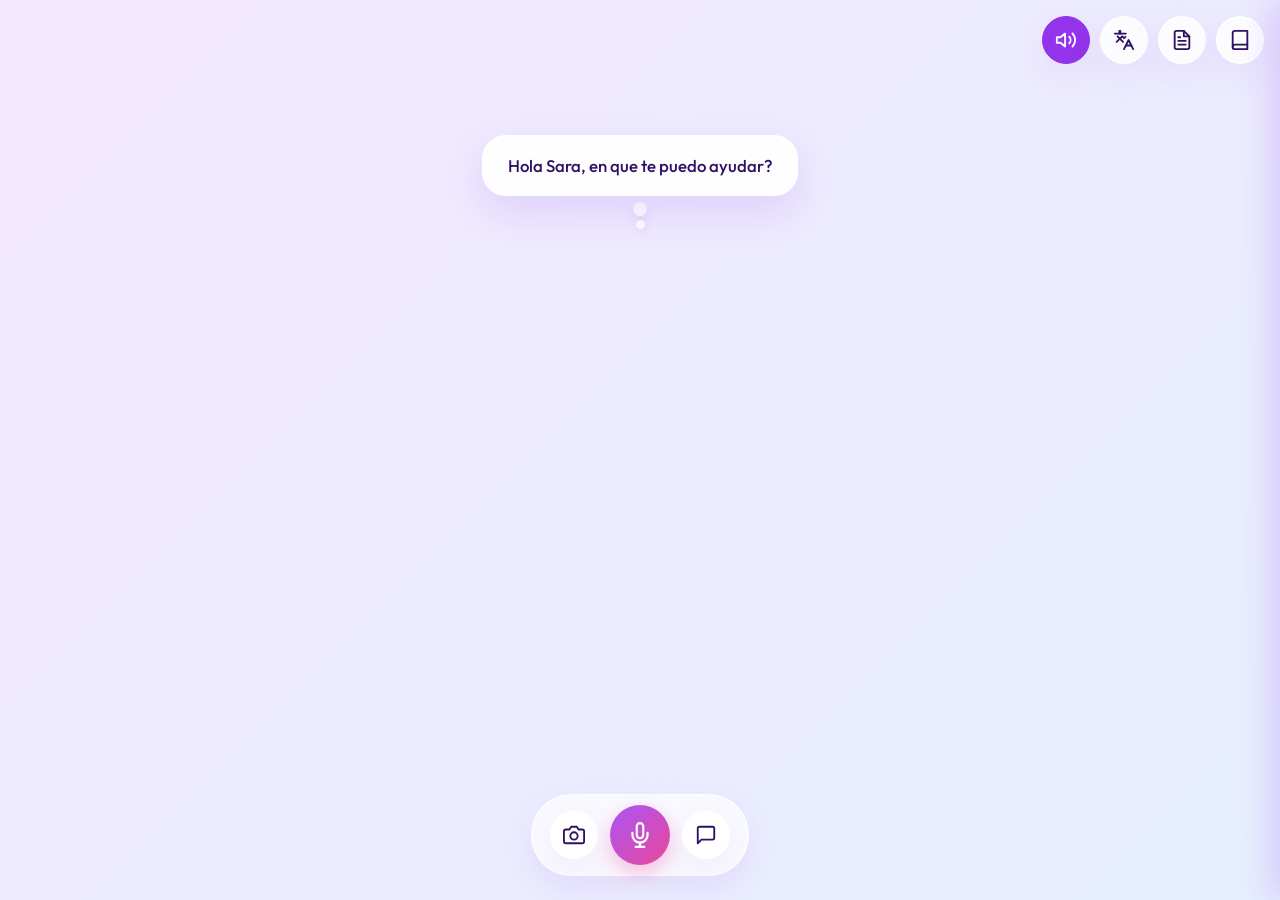
==== commit 62f4929f: "Crear interfaz independiente translate.html para traductor en tiempo real bidireccional Co-authored-" ====
--- a/docs/index.html
+++ b/docs/index.html
@@ -61,6 +61,11 @@
           <svg width="22" height="22" viewBox="0 0 24 24" fill="none" stroke="currentColor" stroke-width="2" stroke-linecap="round" stroke-linejoin="round"><polygon points="11 5 6 9 2 9 2 15 6 15 11 19 11 5"></polygon><path d="M19.07 4.93a10 10 0 0 1 0 14.14M15.54 8.46a5 5 0 0 1 0 7.07"></path></svg>
         </button>
 
+        <!-- Real-time Translator Page Button -->
+        <a href="./translate.html" class="btn-icon" title="Traductor en tiempo real" aria-label="Traductor">
+          <svg width="22" height="22" viewBox="0 0 24 24" fill="none" stroke="currentColor" stroke-width="2" stroke-linecap="round" stroke-linejoin="round"><path d="m5 8 6 6"></path><path d="m4 14 6-6 2 2 1.5-1.5"></path><path d="M2 5h12"></path><path d="M7 2h1v3H7z"></path><path d="M22 22l-5-10-5 10"></path><path d="M14 18h6"></path></svg>
+        </a>
+
         <!-- Post-it Notes Page Button -->
         <a href="./notas.html" class="btn-icon" title="Notas Post-it" aria-label="Notas Post-it">
           <svg width="22" height="22" viewBox="0 0 24 24" fill="none" stroke="currentColor" stroke-width="2" stroke-linecap="round" stroke-linejoin="round"><path d="M14 2H6a2 2 0 0 0-2 2v16a2 2 0 0 0 2 2h12a2 2 0 0 0 2-2V8z"></path><polyline points="14 2 14 8 20 8"></polyline><line x1="16" y1="13" x2="8" y2="13"></line><line x1="16" y1="17" x2="8" y2="17"></line><polyline points="10 9 9 9 8 9"></polyline></svg>
@@ -84,17 +89,6 @@
       </div>
     </div>
 
-    <!-- Real-Time Translator Overlay Card -->
-    <div id="translator-card" class="translator-card">
-      <div class="translator-header">
-        <span class="translator-title">Traductor en tiempo real</span>
-        <div id="translator-status-text" class="translator-status-text stopped">Traductor apagado</div>
-      </div>
-      <div id="translator-log" class="translator-log">
-        <div class="translator-log-entry system">Presiona "Traducir" para iniciar la sesión bidireccional.</div>
-      </div>
-    </div>
-
     <!-- Floating Strategic Action Control Bar -->
     <div class="bottom-control-bar">
       <!-- Camera Button -->
@@ -105,11 +99,6 @@
       <!-- Main Mic / Voice Speak Button -->
       <button id="btn-mic" class="btn-icon btn-main-mic" title="Hablar" aria-label="Hablar">
         <svg width="26" height="26" viewBox="0 0 24 24" fill="none" stroke="currentColor" stroke-width="2" stroke-linecap="round" stroke-linejoin="round"><path d="M12 1a3 3 0 0 0-3 3v8a3 3 0 0 0 6 0V4a3 3 0 0 0-3-3z"></path><path d="M19 10v2a7 7 0 0 1-14 0v-2"></path><line x1="12" y1="19" x2="12" y2="23"></line><line x1="8" y1="23" x2="16" y2="23"></line></svg>
-      </button>
-
-      <!-- Real-Time Translation Toggle Button -->
-      <button id="btn-translate" class="btn-action btn-translate-toggle" title="Traducir en tiempo real" aria-label="Traducir">
-        <span>🎙️ Traducir</span>
       </button>
 
       <!-- Toggle Chat Drawer Button -->
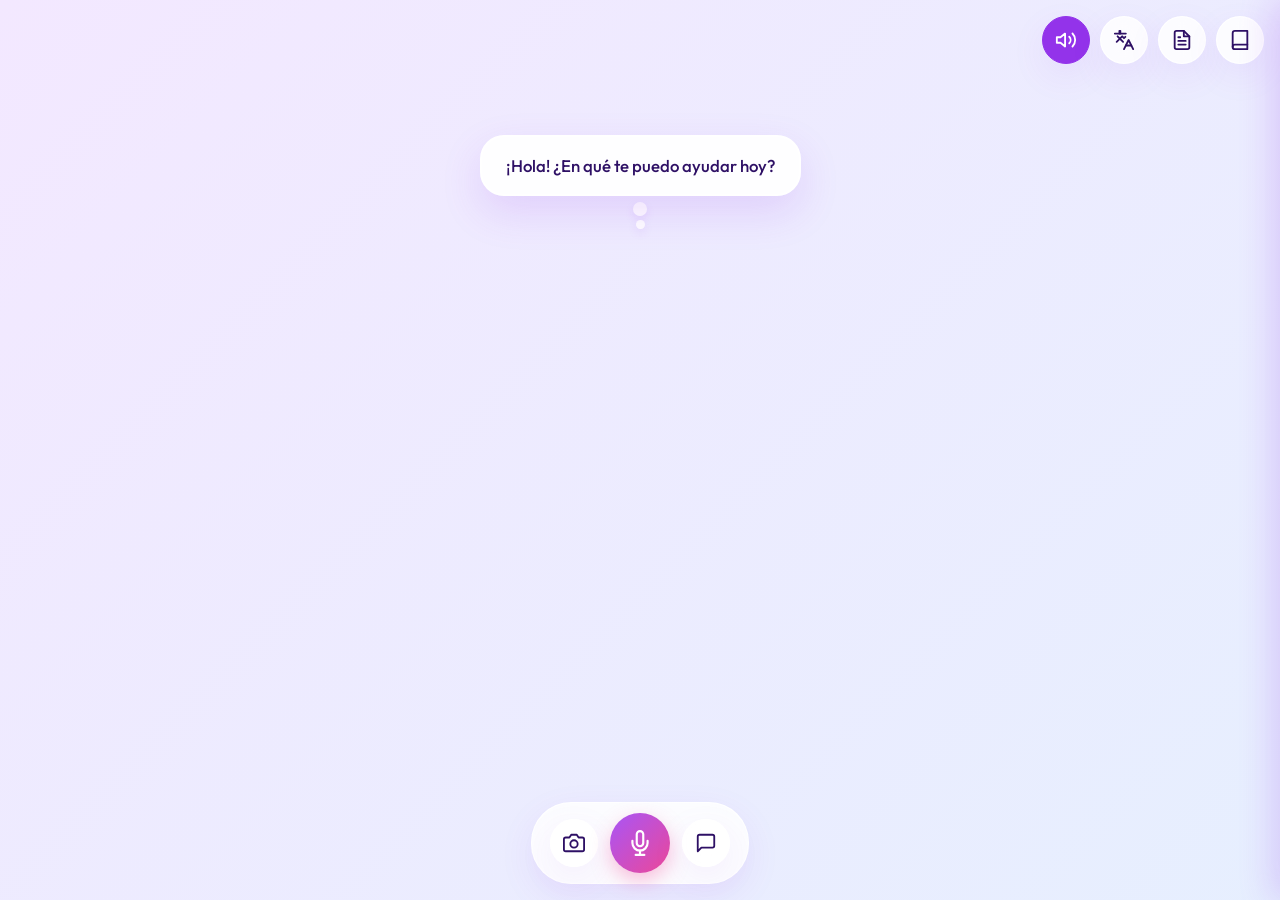
==== commit 69f0e62d: "Remove location context, enforce ElevenLabs voice, dual translator voices Co-authored-by: franciscoa" ====
--- a/docs/index.html
+++ b/docs/index.html
@@ -81,7 +81,7 @@
     <!-- Floating Thought / Speech Bubble -->
     <div class="thought-bubble-container">
       <div id="thought-bubble" class="thought-bubble">
-        <p id="thought-text">Hola Sara, en que te puedo ayudar?</p>
+        <p id="thought-text">¡Hola! ¿En qué te puedo ayudar hoy?</p>
       </div>
       <div class="thought-tail">
         <div class="thought-tail-dot dot-1"></div>
@@ -124,7 +124,7 @@
 
       <div id="chat-messages" class="chat-messages">
         <div class="chat-msg ai">
-          ¡Hola Sara! ¿En qué te puedo ayudar hoy?
+          ¡Hola! ¿En qué te puedo ayudar hoy?
         </div>
       </div>
 
--- a/docs/css/styles.css
+++ b/docs/css/styles.css
@@ -209,8 +209,8 @@
 
 /* Real-Time Translator Overlay Card */
 .translator-card {
-  position: absolute;
-  top: calc(80px + env(safe-area-inset-top, 0px));
+  position: fixed;
+  top: calc(75px + env(safe-area-inset-top, 0px));
   left: 50%;
   transform: translateX(-50%);
   width: 90%;
@@ -226,6 +226,8 @@
   flex-direction: column;
   gap: 10px;
   transition: all 0.3s ease;
+  max-height: calc(100vh - 160px);
+  max-height: calc(100dvh - 160px);
 }
 
 .translator-card.active {
@@ -329,21 +331,22 @@
 
 /* Bottom Floating Control Bar around 3D canvas */
 .bottom-control-bar {
-  position: absolute;
-  bottom: calc(24px + env(safe-area-inset-bottom, 0px));
+  position: fixed;
+  bottom: max(16px, env(safe-area-inset-bottom, 16px));
   left: 50%;
   transform: translateX(-50%);
-  z-index: 10;
+  z-index: 30;
   display: flex;
   gap: 12px;
   align-items: center;
-  background: rgba(255, 255, 255, 0.7);
+  background: rgba(255, 255, 255, 0.85);
   backdrop-filter: blur(16px);
   padding: 10px 18px;
   border-radius: 40px;
   border: 1px solid var(--card-border);
   box-shadow: var(--glass-shadow);
-  max-width: 95vw;
+  max-width: 92vw;
+  box-sizing: border-box;
 }
 
 .btn-main-mic {
@@ -496,6 +499,14 @@
   position: relative;
 }
 
+.chat-msg.ai.loading-msg {
+  color: #64748b;
+  font-style: italic;
+  display: flex;
+  align-items: center;
+  gap: 6px;
+}
+
 .chat-msg-actions {
   display: flex;
   justify-content: flex-end;
@@ -721,6 +732,22 @@
 .btn-back:hover {
   background: #e9d5ff;
   transform: translateY(-1px);
+}
+
+.header-nav-buttons {
+  display: flex;
+  gap: 10px;
+  flex-wrap: wrap;
+  align-items: center;
+}
+
+.btn-back-primary {
+  background: var(--primary-purple);
+  color: white;
+}
+.btn-back-primary:hover {
+  background: var(--primary-hover);
+  color: white;
 }
 
 /* Two Column Layout Grid */
@@ -1374,10 +1401,12 @@
   gap: 20px;
   align-items: flex-start;
   padding: 10px 0;
+  width: 100%;
 }
 
 .postit-card {
   width: 260px;
+  max-width: 100%;
   min-height: 260px;
   border-radius: 12px;
   padding: 18px;
@@ -1387,6 +1416,96 @@
   position: relative;
   transition: transform 0.25s ease, box-shadow 0.25s ease;
   border-top: 2px solid rgba(255, 255, 255, 0.6);
+}
+
+/* General Mobile Responsiveness Rules for All Screens and Viewports */
+@media (max-width: 768px) {
+  .page-learn {
+    padding: 12px 10px;
+  }
+
+  .learn-container {
+    padding: 16px 14px;
+    border-radius: 20px;
+    margin-bottom: 20px;
+    max-width: 100%;
+  }
+
+  .learn-header {
+    flex-direction: column;
+    align-items: flex-start;
+    gap: 12px;
+    margin-bottom: 18px;
+    padding-bottom: 12px;
+  }
+
+  .header-nav-buttons {
+    width: 100%;
+    justify-content: flex-start;
+    gap: 6px;
+  }
+
+  .btn-back {
+    padding: 6px 12px;
+    font-size: 0.82rem;
+    border-radius: 14px;
+  }
+
+  .notes-board {
+    gap: 14px;
+    justify-content: center;
+  }
+
+  .postit-card {
+    width: 100% !important;
+    max-width: 100% !important;
+    min-height: 200px;
+  }
+
+  .note-modal-card {
+    padding: 16px;
+    border-radius: 18px;
+    max-width: 95vw;
+  }
+
+  .knowledge-list {
+    max-height: none;
+  }
+
+  .knowledge-item {
+    padding: 14px;
+  }
+
+  .knowledge-item-header {
+    flex-wrap: wrap;
+    gap: 8px;
+  }
+
+  .item-actions {
+    width: 100%;
+    justify-content: flex-end;
+    margin-top: 8px;
+  }
+}
+
+@media (max-width: 480px) {
+  .header-title-group h1 {
+    font-size: 1.25rem;
+  }
+
+  .form-row {
+    flex-direction: column;
+    align-items: stretch;
+  }
+
+  .color-picker-group {
+    flex-wrap: wrap;
+  }
+
+  .drawing-toolbar {
+    flex-wrap: wrap;
+    gap: 8px;
+  }
 }
 
 .postit-card:hover {
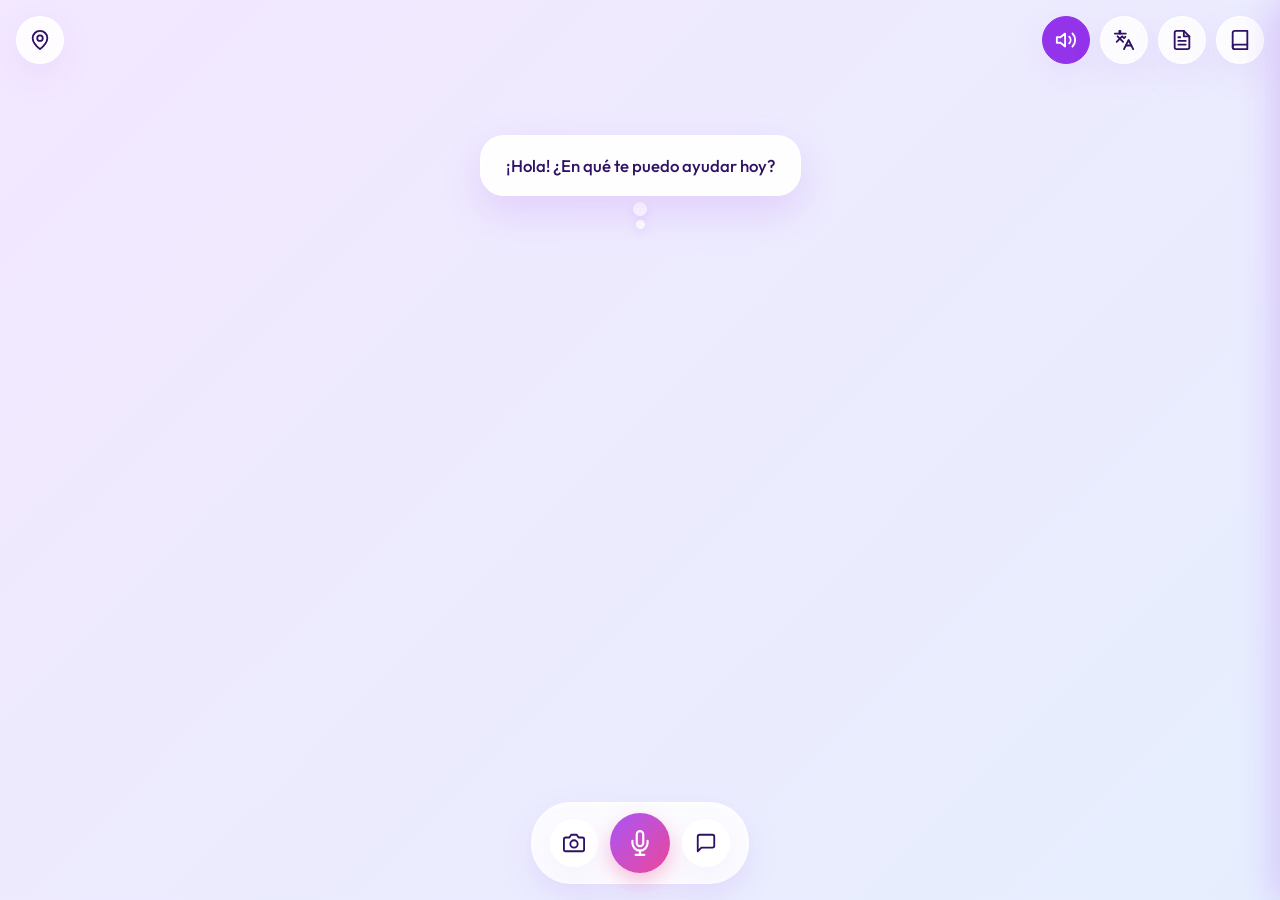
==== commit 30718ac5: "feat: add real-time location sharing and interactive tracking link Co-authored-by: franciscoantonior" ====
--- a/docs/index.html
+++ b/docs/index.html
@@ -12,6 +12,10 @@
   <link rel="preconnect" href="https://fonts.gstatic.com" crossorigin>
   <link href="https://fonts.googleapis.com/css2?family=Outfit:wght@400;500;600;700&display=swap" rel="stylesheet">
   <link rel="stylesheet" href="./css/styles.css">
+
+  <!-- Leaflet CSS & JS for lightweight, data-efficient live map tracking -->
+  <link rel="stylesheet" href="https://unpkg.com/leaflet@1.9.4/dist/leaflet.css" crossorigin="" />
+  <script src="https://unpkg.com/leaflet@1.9.4/dist/leaflet.js" crossorigin=""></script>
 
   <script type="importmap">
     {
@@ -53,7 +57,12 @@
 
     <!-- Top Navigation Header Bar -->
     <header class="top-bar">
-      <div></div> <!-- Spacer -->
+      <div class="top-actions-left" style="pointer-events: auto;">
+        <!-- Location Sharing Button (Left side of top bar) -->
+        <button id="btn-location-share" class="btn-icon" title="Ubicación en tiempo real" aria-label="Ubicación">
+          <svg width="22" height="22" viewBox="0 0 24 24" fill="none" stroke="currentColor" stroke-width="2" stroke-linecap="round" stroke-linejoin="round"><path d="M12 2a8 8 0 0 0-8 8c0 5.25 8 12 8 12s8-6.75 8-12a8 8 0 0 0-8-8z"></path><circle cx="12" cy="10" r="3"></circle></svg>
+        </button>
+      </div>
 
       <div class="top-actions">
         <!-- Audio Speech Toggle -->
@@ -110,8 +119,12 @@
     <!-- Chat Drawer Side Panel -->
     <aside id="chat-drawer" class="chat-drawer">
       <div class="chat-header">
-        <h2>Conversación</h2>
+        <div></div>
         <div style="display: flex; align-items: center; gap: 8px;">
+          <!-- Clear Chat Button -->
+          <button id="btn-clear-chat" class="btn-icon" style="width: 36px; height: 36px;" title="Limpiar Chat" aria-label="Limpiar Chat">
+            <svg width="18" height="18" viewBox="0 0 24 24" fill="none" stroke="currentColor" stroke-width="2" stroke-linecap="round" stroke-linejoin="round"><polyline points="3 6 5 6 21 6"></polyline><path d="M19 6v14a2 2 0 0 1-2 2H7a2 2 0 0 1-2-2V6m3 0V4a2 2 0 0 1 2-2h4a2 2 0 0 1 2 2v2"></path></svg>
+          </button>
           <!-- Chat Voice Toggle Button -->
           <button id="btn-chat-toggle-speech" class="btn-icon active" style="width: 36px; height: 36px;" title="Voz en Chat" aria-label="Voz en Chat">
             <svg width="18" height="18" viewBox="0 0 24 24" fill="none" stroke="currentColor" stroke-width="2" stroke-linecap="round" stroke-linejoin="round"><polygon points="11 5 6 9 2 9 2 15 6 15 11 19 11 5"></polygon><path d="M19.07 4.93a10 10 0 0 1 0 14.14M15.54 8.46a5 5 0 0 1 0 7.07"></path></svg>
--- a/docs/css/styles.css
+++ b/docs/css/styles.css
@@ -96,6 +96,12 @@
   justify-content: space-between;
   align-items: center;
   pointer-events: none;
+}
+
+.top-actions-left {
+  pointer-events: auto;
+  display: flex;
+  gap: 10px;
 }
 
 .top-actions {
@@ -302,31 +308,57 @@
   color: #b91c1c;
 }
 
-.btn-translate-toggle {
-  background: linear-gradient(135deg, #0284c7, #3b82f6);
+.translator-control-bar {
+  display: flex;
+  gap: 12px;
+  justify-content: center;
+}
+
+.btn-translate-hablar,
+.btn-translate-escuchar {
+  padding: 12px 22px;
+  border-radius: 28px;
+  font-weight: 700;
+  font-size: 0.95rem;
+  display: flex;
+  align-items: center;
+  gap: 8px;
+  border: none;
+  cursor: pointer;
+  transition: all 0.25s ease;
   color: white;
-  padding: 10px 18px;
-  border-radius: 24px;
-  font-weight: 700;
-  font-size: 0.9rem;
-  display: flex;
-  align-items: center;
-  gap: 6px;
-  border: none;
-  cursor: pointer;
-  box-shadow: 0 6px 16px rgba(2, 132, 199, 0.3);
-  transition: all 0.25s ease;
-}
-
-.btn-translate-toggle:hover {
+}
+
+.btn-translate-hablar {
+  background: linear-gradient(135deg, #8b5cf6, #6366f1);
+  box-shadow: 0 6px 16px rgba(139, 92, 246, 0.35);
+}
+
+.btn-translate-hablar:hover {
   transform: translateY(-2px);
-  box-shadow: 0 8px 20px rgba(2, 132, 199, 0.4);
-}
-
-.btn-translate-toggle.active {
+  box-shadow: 0 8px 20px rgba(139, 92, 246, 0.45);
+}
+
+.btn-translate-hablar.active {
   background: linear-gradient(135deg, #ef4444, #dc2626);
   box-shadow: 0 6px 16px rgba(239, 68, 68, 0.4);
-  animation: pulseMic 1.5s infinite;
+  animation: pulseMic 1.2s infinite;
+}
+
+.btn-translate-escuchar {
+  background: linear-gradient(135deg, #0284c7, #3b82f6);
+  box-shadow: 0 6px 16px rgba(2, 132, 199, 0.35);
+}
+
+.btn-translate-escuchar:hover {
+  transform: translateY(-2px);
+  box-shadow: 0 8px 20px rgba(2, 132, 199, 0.45);
+}
+
+.btn-translate-escuchar.active {
+  background: linear-gradient(135deg, #ef4444, #dc2626);
+  box-shadow: 0 6px 16px rgba(239, 68, 68, 0.4);
+  animation: pulseMic 1.2s infinite;
 }
 
 /* Bottom Floating Control Bar around 3D canvas */
@@ -669,16 +701,21 @@
 .page-learn {
   height: auto;
   min-height: 100vh;
+  min-height: 100dvh;
   overflow-y: auto;
-  padding: 32px 20px;
+  overflow-x: hidden;
+  padding: 24px 16px;
   display: flex;
   justify-content: center;
   align-items: flex-start;
+  box-sizing: border-box;
+  width: 100%;
 }
 
 .learn-container {
   width: 100%;
   max-width: 1100px;
+  box-sizing: border-box;
   background: rgba(255, 255, 255, 0.92);
   backdrop-filter: blur(24px);
   border-radius: 28px;
@@ -756,6 +793,8 @@
   grid-template-columns: 1fr 1fr;
   gap: 28px;
   align-items: start;
+  width: 100%;
+  box-sizing: border-box;
 }
 
 @media (max-width: 860px) {
@@ -772,6 +811,9 @@
   border: 1px solid #f1f5f9;
   display: flex;
   flex-direction: column;
+  width: 100%;
+  box-sizing: border-box;
+  overflow: hidden;
 }
 
 .card-title {
@@ -791,29 +833,35 @@
 /* Tab Navigation for Upload Types */
 .tab-buttons {
   display: flex;
+  flex-wrap: wrap;
   gap: 6px;
   margin-bottom: 20px;
   background: #f8fafc;
-  padding: 4px;
+  padding: 6px;
   border-radius: 14px;
   border: 1px solid #f1f5f9;
+  width: 100%;
+  box-sizing: border-box;
 }
 
 .tab-btn {
-  flex: 1;
+  flex: 1 1 auto;
+  min-width: 60px;
   display: flex;
   align-items: center;
   justify-content: center;
   gap: 6px;
   background: transparent;
   border: none;
-  padding: 9px 12px;
-  font-size: 0.85rem;
+  padding: 9px 10px;
+  font-size: 0.82rem;
   font-weight: 600;
   color: #64748b;
   cursor: pointer;
   border-radius: 10px;
   transition: all 0.2s ease;
+  text-align: center;
+  white-space: nowrap;
 }
 
 .tab-btn:hover {
@@ -1421,14 +1469,15 @@
 /* General Mobile Responsiveness Rules for All Screens and Viewports */
 @media (max-width: 768px) {
   .page-learn {
-    padding: 12px 10px;
+    padding: 12px 8px;
   }
 
   .learn-container {
-    padding: 16px 14px;
+    padding: 16px 12px;
     border-radius: 20px;
     margin-bottom: 20px;
     max-width: 100%;
+    width: 100%;
   }
 
   .learn-header {
@@ -1443,12 +1492,43 @@
     width: 100%;
     justify-content: flex-start;
     gap: 6px;
+    flex-wrap: wrap;
   }
 
   .btn-back {
     padding: 6px 12px;
     font-size: 0.82rem;
     border-radius: 14px;
+    flex: 0 0 auto;
+  }
+
+  .tab-buttons {
+    display: flex;
+    flex-wrap: wrap;
+    gap: 4px;
+    padding: 4px;
+  }
+
+  .tab-btn {
+    padding: 8px 8px;
+    font-size: 0.78rem;
+    flex: 1 1 auto;
+  }
+
+  .section-card.column-card {
+    padding: 16px 12px;
+    border-radius: 18px;
+  }
+
+  .day-chips {
+    flex-wrap: wrap;
+    gap: 4px;
+  }
+
+  .day-chip {
+    min-width: 32px;
+    padding: 6px 0;
+    font-size: 0.75rem;
   }
 
   .notes-board {
@@ -1607,6 +1687,43 @@
   word-wrap: break-word;
 }
 
+.postit-checklist {
+  display: flex;
+  flex-direction: column;
+  gap: 6px;
+  margin-top: 6px;
+  margin-bottom: 6px;
+}
+
+.postit-checklist-item {
+  display: flex;
+  align-items: center;
+  gap: 8px;
+  font-family: 'Caveat', cursive, sans-serif;
+  font-size: 1.25rem;
+  color: #2e1065;
+  cursor: pointer;
+  user-select: none;
+}
+
+.postit-checklist-item.completed span, .checklist-item-text.completed {
+  text-decoration: line-through;
+  opacity: 0.55;
+}
+
+.postit-card-checkbox, .view-modal-checkbox {
+  accent-color: #8b5cf6;
+  width: 18px;
+  height: 18px;
+  cursor: pointer;
+}
+
+.checklist-items-list {
+  max-height: 160px;
+  overflow-y: auto;
+  padding-right: 4px;
+}
+
 .postit-image-box img, .postit-drawing-box img {
   width: 100%;
   max-height: 150px;
@@ -1649,6 +1766,51 @@
   overflow-y: auto;
 }
 
+/* Status Badges for Location Sharing */
+.badge-status {
+  font-size: 0.72rem;
+  font-weight: 700;
+  padding: 4px 10px;
+  border-radius: 12px;
+  letter-spacing: 0.03em;
+  text-transform: uppercase;
+}
+
+.badge-status.active {
+  background: #dcfce7;
+  color: #15803d;
+  display: inline-flex;
+  align-items: center;
+}
+
+.badge-status.active::before {
+  content: '';
+  display: inline-block;
+  width: 8px;
+  height: 8px;
+  background: #22c55e;
+  border-radius: 50%;
+  margin-right: 6px;
+  animation: pulseGreen 1.5s infinite;
+}
+
+@keyframes pulseGreen {
+  0% { transform: scale(0.95); box-shadow: 0 0 0 0 rgba(34, 197, 94, 0.7); }
+  70% { transform: scale(1); box-shadow: 0 0 0 6px rgba(34, 197, 94, 0); }
+  100% { transform: scale(0.95); box-shadow: 0 0 0 0 rgba(34, 197, 94, 0); }
+}
+
+.badge-status.inactive {
+  background: #f1f5f9;
+  color: #64748b;
+}
+
+/* Ensure Leaflet tiles render cleanly within modal bounds */
+.leaflet-container {
+  font-family: var(--font-family) !important;
+  z-index: 5 !important;
+}
+
 .modal-header {
   display: flex;
   align-items: center;
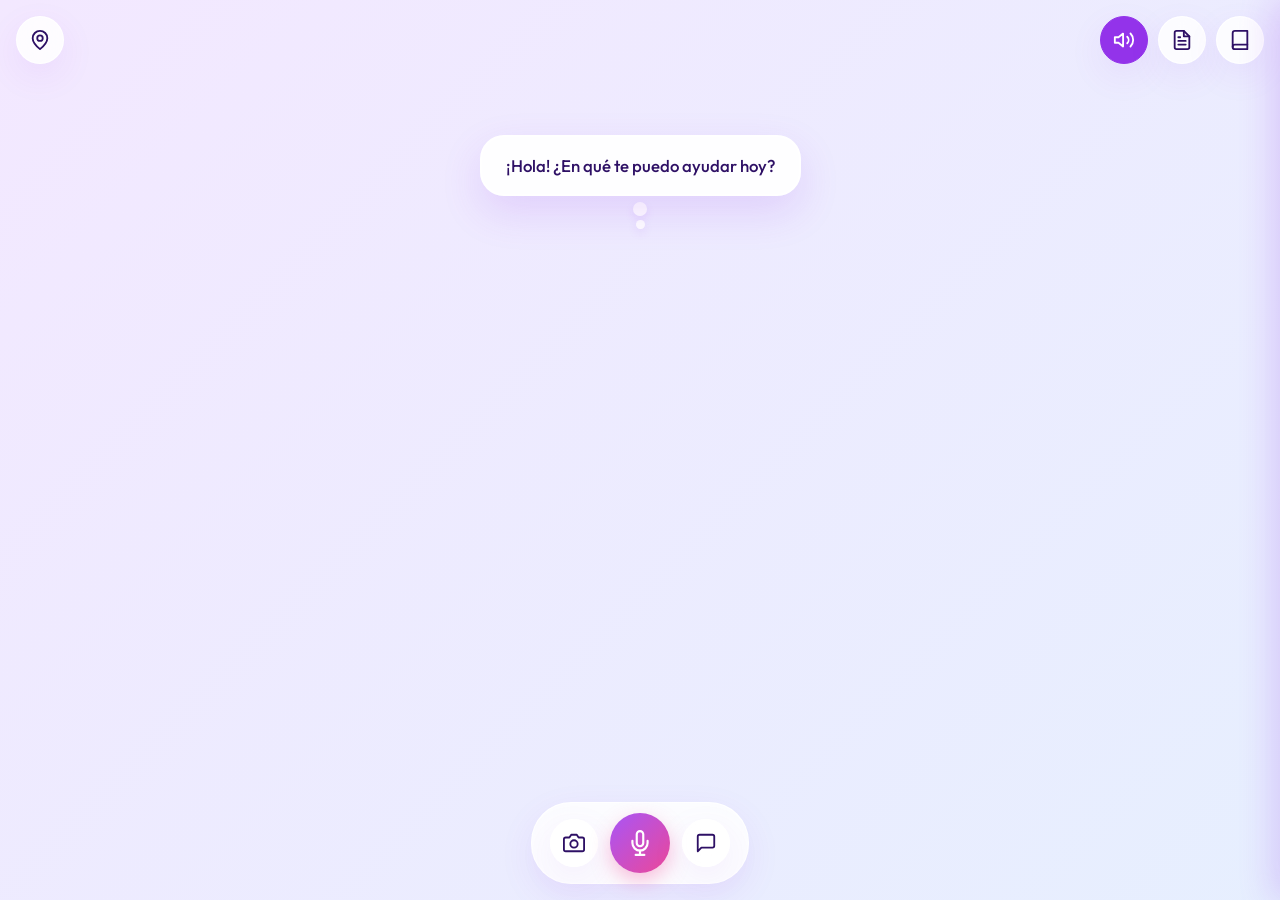
==== commit a1ef1d0f: "Fix Bluetooth audio routing, remove translate module, and clean up music UI Co-authored-by: francisc" ====
--- a/docs/index.html
+++ b/docs/index.html
@@ -3,7 +3,7 @@
 <head>
   <meta charset="UTF-8">
   <meta name="viewport" content="width=device-width, initial-scale=1.0, maximum-scale=1.0, user-scalable=no, viewport-fit=cover">
-  <title>Amigo</title>
+  <title>Toto</title>
   <link rel="icon" type="image/png" href="./assets/img/logopwa.png">
   <link rel="apple-touch-icon" href="./assets/img/logopwa.png">
   <link rel="manifest" href="./manifest.json">
@@ -70,10 +70,6 @@
           <svg width="22" height="22" viewBox="0 0 24 24" fill="none" stroke="currentColor" stroke-width="2" stroke-linecap="round" stroke-linejoin="round"><polygon points="11 5 6 9 2 9 2 15 6 15 11 19 11 5"></polygon><path d="M19.07 4.93a10 10 0 0 1 0 14.14M15.54 8.46a5 5 0 0 1 0 7.07"></path></svg>
         </button>
 
-        <!-- Real-time Translator Page Button -->
-        <a href="./translate.html" class="btn-icon" title="Traductor en tiempo real" aria-label="Traductor">
-          <svg width="22" height="22" viewBox="0 0 24 24" fill="none" stroke="currentColor" stroke-width="2" stroke-linecap="round" stroke-linejoin="round"><path d="m5 8 6 6"></path><path d="m4 14 6-6 2 2 1.5-1.5"></path><path d="M2 5h12"></path><path d="M7 2h1v3H7z"></path><path d="M22 22l-5-10-5 10"></path><path d="M14 18h6"></path></svg>
-        </a>
 
         <!-- Post-it Notes Page Button -->
         <a href="./notas.html" class="btn-icon" title="Notas Post-it" aria-label="Notas Post-it">
--- a/docs/css/styles.css
+++ b/docs/css/styles.css
@@ -42,6 +42,12 @@
   width: 100vw;
   overflow: hidden;
   position: relative;
+}
+
+body.page-medical {
+  background: linear-gradient(135deg, #fff0f5 0%, #fce7f3 50%, #fbcfe8 100%) !important;
+  background-size: 200% 200% !important;
+  animation: gradientBG 12s ease infinite !important;
 }
 
 @keyframes gradientBG {
@@ -1169,7 +1175,7 @@
   border-radius: 30px;
   font-size: 0.9rem;
   font-weight: 500;
-  z-index: 100;
+  z-index: 10000;
   box-shadow: 0 10px 25px rgba(0, 0, 0, 0.2);
   animation: toastPop 0.3s cubic-bezier(0.175, 0.885, 0.32, 1.275);
 }
